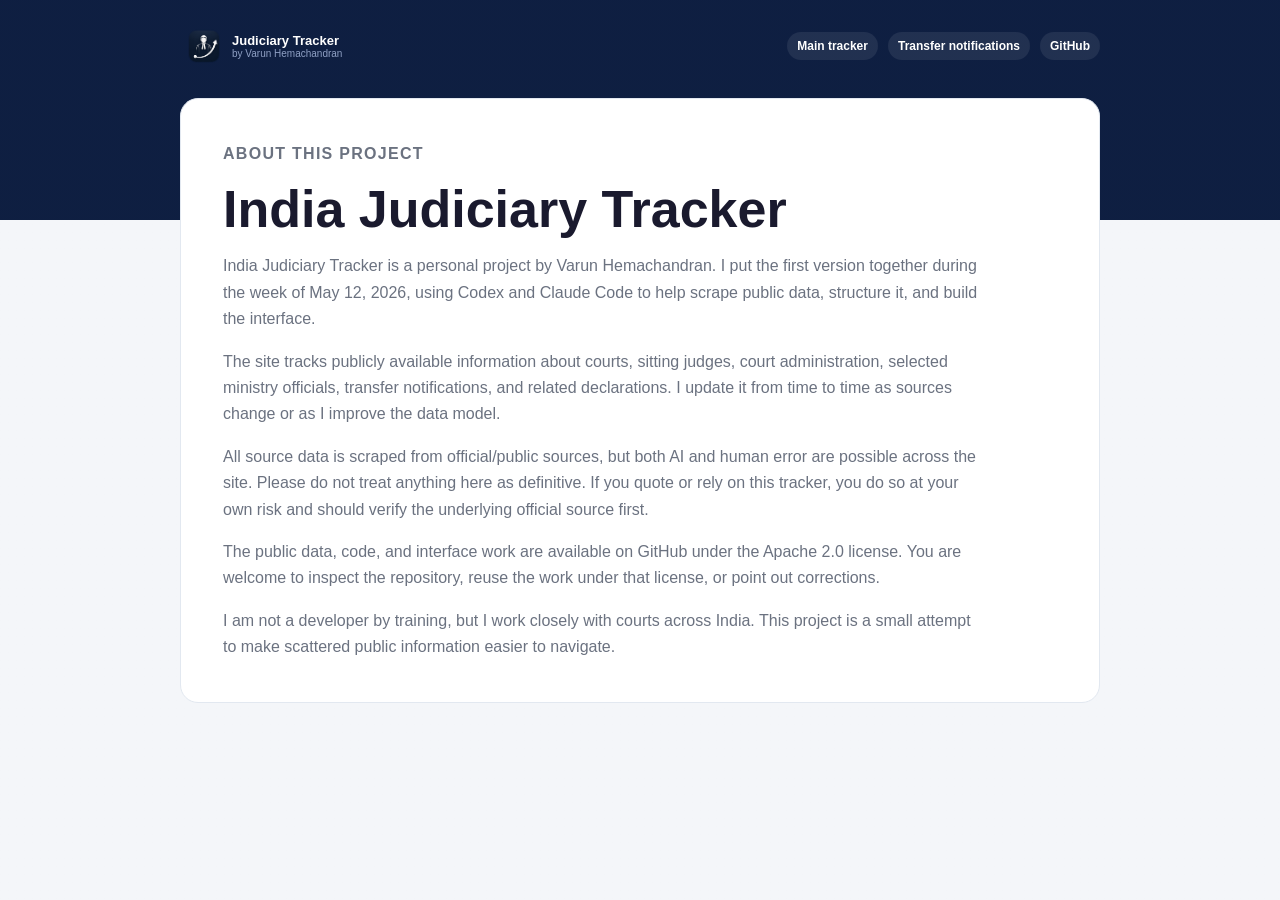
==== about.html @ 058c4832 "feat: add asset rankings and about page" ====
<!DOCTYPE html>
<html lang="en">
<head>
  <meta charset="UTF-8">
  <meta name="viewport" content="width=device-width, initial-scale=1.0">
  <title>About · India Judiciary Tracker</title>
  <meta name="description" content="About the India Judiciary Tracker, a personal public-data project by Varun Hemachandran.">
  <link rel="icon" type="image/png" sizes="32x32" href="assets/icon.png">
  <link rel="apple-touch-icon" href="assets/icon.png">
  <link rel="stylesheet" href="css/styles.css?v=20260514-1">
</head>
<body class="about-page">
  <main class="about-shell">
    <nav class="about-nav" aria-label="About page navigation">
      <a class="logo about-logo" href="index.html" aria-label="Go to Judiciary Tracker home">
        <img class="logo-icon-img" src="assets/icon.png" alt="Judiciary Tracker icon">
        <div>
          <div class="logo-title">Judiciary Tracker</div>
          <div class="logo-sub">by Varun Hemachandran</div>
        </div>
      </a>
      <div class="about-nav-links">
        <a href="index.html">Main tracker</a>
        <a href="notifications.html">Transfer notifications</a>
        <a href="https://github.com/varun-heman/judiciary-tracker" target="_blank" rel="noopener">GitHub</a>
      </div>
    </nav>

    <article class="about-card">
      <p class="dashboard-kicker">About this project</p>
      <h1>India Judiciary Tracker</h1>
      <p>
        India Judiciary Tracker is a personal project by Varun Hemachandran. I put the first version together during the week of May 12, 2026, using Codex and Claude Code to help scrape public data, structure it, and build the interface.
      </p>
      <p>
        The site tracks publicly available information about courts, sitting judges, court administration, selected ministry officials, transfer notifications, and related declarations. I update it from time to time as sources change or as I improve the data model.
      </p>
      <p>
        All source data is scraped from official/public sources, but both AI and human error are possible across the site. Please do not treat anything here as definitive. If you quote or rely on this tracker, you do so at your own risk and should verify the underlying official source first.
      </p>
      <p>
        The public data, code, and interface work are available on GitHub under the Apache 2.0 license. You are welcome to inspect the repository, reuse the work under that license, or point out corrections.
      </p>
      <p>
        I am not a developer by training, but I work closely with courts across India. This project is a small attempt to make scattered public information easier to navigate.
      </p>
    </article>
  </main>
</body>
</html>
---- css/styles.css ----
/* ─────────────────────────────────────────────────────────────────────────────
   India Judiciary & Ministry Tracker — Stylesheet
   All visual design is here. Data comes from JSON files.
───────────────────────────────────────────────────────────────────────────── */

/* ── Variables ── */
:root {
  --bg:          #f4f6f9;
  --bg-card:     #ffffff;
  --bg-sidebar:  #0f2044;
  --bg-sidebar2: #162d5e;
  --text:        #1a1a2e;
  --text-muted:  #6b7280;
  --text-sidebar:#d0d9f0;
  --text-sidebar-muted: #8fa0c4;
  --accent:      #FF6F00;      /* saffron */
  --accent2:     #1565C0;      /* deep blue */
  --border:      #e2e8f0;
  --shadow:      0 1px 4px rgba(0,0,0,.08);
  --shadow-md:   0 4px 16px rgba(0,0,0,.12);

  /* Tenure colours */
  --good:        #16a34a;
  --good-bg:     #dcfce7;
  --good-border: #86efac;
  --warning:     #d97706;
  --warning-bg:  #fef3c7;
  --warning-border: #fcd34d;
  --critical:    #dc2626;
  --critical-bg: #fee2e2;
  --critical-border: #fca5a5;
  --unknown:     #9ca3af;
  --unknown-bg:  #f3f4f6;
  --placeholder: #a0aec0;

  --sidebar-w:   260px;
  --upcoming-w:  240px;
  --header-h:    52px;
  --radius:      10px;
  --radius-sm:   6px;
  --transition:  0.18s ease;
}

/* ── Dark Mode ── */
body.dark {
  --bg:          #0d1117;
  --bg-card:     #161b22;
  --bg-sidebar:  #0a0f1e;
  --bg-sidebar2: #111827;
  --text:        #e6edf3;
  --text-muted:  #8b949e;
  --border:      #30363d;
  --shadow:      0 1px 4px rgba(0,0,0,.4);
  --good-bg:     #052e16;
  --warning-bg:  #1c1500;
  --critical-bg: #2d0a0a;
  --unknown-bg:  #1f2937;
}

/* ── Reset ── */
*, *::before, *::after { box-sizing: border-box; margin: 0; padding: 0; }
html, body { height: 100%; font-family: -apple-system, BlinkMacSystemFont, 'Segoe UI', Roboto, sans-serif; font-size: 14px; background: var(--bg); color: var(--text); }
a { color: inherit; text-decoration: none; }
button { cursor: pointer; border: none; background: none; }
code { font-family: 'Courier New', monospace; background: var(--unknown-bg); padding: 2px 6px; border-radius: 4px; font-size: 12px; }

/* ─────────────────────────────────────────────────────────────────────────────
   Layout
───────────────────────────────────────────────────────────────────────────── */
.app-layout {
  display: grid;
  grid-template-columns: var(--sidebar-w) 1fr var(--upcoming-w);
  grid-template-rows: 100vh;
  overflow: hidden;
}

/* ─────────────────────────────────────────────────────────────────────────────
   Sidebar
───────────────────────────────────────────────────────────────────────────── */
.sidebar {
  background: var(--bg-sidebar);
  display: flex;
  flex-direction: column;
  overflow: hidden;
  border-right: 1px solid rgba(255,255,255,0.06);
}

.sidebar-header {
  padding: 16px 14px 10px;
  border-bottom: 1px solid rgba(255,255,255,0.08);
  flex-shrink: 0;
  position: relative;
}

.sidebar-close-btn,
.sidebar-backdrop {
  display: none;
}

.logo {
  display: flex;
  align-items: center;
  gap: 10px;
  margin-bottom: 12px;
  width: 100%;
  text-align: left;
  border-radius: var(--radius-sm);
  padding: 4px;
  margin-left: -4px;
  transition: background var(--transition);
  cursor: pointer;
  text-decoration: none;
}
.logo:hover,
.logo:focus-visible {
  background: rgba(255,255,255,0.07);
  outline: none;
}
.logo-icon { font-size: 22px; }
.logo-icon-img {
  width: 36px;
  height: 36px;
  border-radius: 8px;
  object-fit: cover;
  flex-shrink: 0;
}
.logo-title { color: #fff; font-size: 13px; font-weight: 700; line-height: 1.2; }
.logo-sub   { color: var(--text-sidebar-muted); font-size: 10px; }
.logo-author {
  color: var(--text-sidebar-muted);
  text-decoration: none;
  border-bottom: 1px solid transparent;
  transition: color var(--transition), border-color var(--transition);
}
.logo-author:hover {
  color: #fff;
  border-bottom-color: rgba(255,255,255,0.4);
}

.search-box input {
  width: 100%;
  padding: 7px 10px;
  border-radius: var(--radius-sm);
  border: 1px solid rgba(255,255,255,0.12);
  background: rgba(255,255,255,0.07);
  color: #fff;
  font-size: 12.5px;
  outline: none;
  transition: var(--transition);
}
.search-box input::placeholder { color: var(--text-sidebar-muted); }
.search-box input:focus { border-color: var(--accent); background: rgba(255,255,255,0.1); }

.nav-list {
  overflow-y: auto;
  flex: 1;
  padding: 8px 0 16px;
  scrollbar-width: thin;
  scrollbar-color: rgba(255,255,255,0.1) transparent;
}
.nav-list::-webkit-scrollbar { width: 4px; }
.nav-list::-webkit-scrollbar-track { background: transparent; }
.nav-list::-webkit-scrollbar-thumb { background: rgba(255,255,255,0.15); border-radius: 2px; }

.nav-section { padding: 6px 0; }
.nav-section + .nav-section { border-top: 1px solid rgba(255,255,255,0.05); }

.nav-section-title {
  padding: 6px 14px 4px;
  font-size: 10px;
  font-weight: 700;
  letter-spacing: .08em;
  text-transform: uppercase;
  color: var(--text-sidebar-muted);
  display: flex;
  align-items: center;
  gap: 6px;
  width: 100%;
  background: none;
  border: none;
  text-align: left;
  cursor: default;
}
.nav-section-title.collapsible {
  cursor: pointer;
  border-radius: 0;
  transition: background var(--transition), color var(--transition);
}
.nav-section-title.collapsible:hover {
  background: rgba(255,255,255,0.05);
  color: #fff;
}
.nav-section-title > span:first-child {
  flex: 1;
}
.nav-collapse-icon {
  font-size: 9px;
  opacity: 0.45;
  flex-shrink: 0;
  transition: opacity var(--transition);
}
.nav-section-title.collapsible:hover .nav-collapse-icon {
  opacity: 0.8;
}
.nav-section.collapsed .nav-section-items {
  display: none;
}
.nav-count { background: rgba(255,255,255,0.1); border-radius: 10px; padding: 0 5px; font-size: 9px; }

.nav-item {
  display: flex;
  align-items: center;
  gap: 8px;
  padding: 6px 14px;
  color: var(--text-sidebar);
  font-size: 12px;
  border-radius: 0;
  transition: background var(--transition), color var(--transition);
  cursor: pointer;
}
.nav-item:hover  { background: rgba(255,255,255,0.07); color: #fff; }
.nav-item.active { background: rgba(255,111,0,0.18); color: #fff; border-left: 3px solid var(--accent); }
.nav-item.active .nav-dot { box-shadow: 0 0 0 2px rgba(255,111,0,.3); }

.nav-label { flex: 1; line-height: 1.3; }
.nav-icon  { font-size: 13px; flex-shrink: 0; }

.nav-dot {
  width: 8px; height: 8px;
  border-radius: 50%;
  flex-shrink: 0;
  transition: background var(--transition);
}
.nav-dot.good    { background: var(--good); }
.nav-dot.warning { background: var(--warning); }
.nav-dot.critical { background: var(--critical); animation: pulse-red 1.4s infinite; }
.nav-dot.unknown { background: var(--unknown); }

@keyframes pulse-red {
  0%, 100% { opacity: 1; }
  50%       { opacity: 0.4; }
}

.nav-badge {
  font-size: 10px; font-weight: 700;
  padding: 1px 5px;
  border-radius: 8px;
  flex-shrink: 0;
}
.nav-badge.critical { background: var(--critical-bg); color: var(--critical); }

.nav-legend {
  margin: 16px 14px 0;
  padding: 10px;
  border-radius: var(--radius-sm);
  background: rgba(255,255,255,0.04);
  border: 1px solid rgba(255,255,255,0.06);
}
.legend-title { font-size: 9px; font-weight: 700; text-transform: uppercase; letter-spacing: .06em; color: var(--text-sidebar-muted); margin-bottom: 6px; }
.legend-item  { display: flex; align-items: center; gap: 6px; font-size: 11px; color: var(--text-sidebar); margin-bottom: 3px; }

/* ─────────────────────────────────────────────────────────────────────────────
   Main Panel
───────────────────────────────────────────────────────────────────────────── */
.main-panel {
  display: flex;
  flex-direction: column;
  overflow: hidden;
}

.top-bar {
  height: var(--header-h);
  flex-shrink: 0;
  display: flex;
  align-items: center;
  justify-content: space-between;
  padding: 0 20px;
  background: var(--bg-card);
  border-bottom: 1px solid var(--border);
  gap: 12px;
}

.data-notice {
  font-size: 11.5px;
  color: var(--text-muted);
}
.data-notice > * + *::before {
  content: ' · ';
  color: var(--text-muted);
}
.data-notice a { color: var(--accent2); text-decoration: underline; }
.inline-link { color: var(--accent2); text-decoration: underline; }

.theme-btn {
  font-size: 16px;
  padding: 4px 8px;
  border-radius: var(--radius-sm);
  background: var(--bg);
  border: 1px solid var(--border);
  color: var(--text);
  transition: var(--transition);
}
.theme-btn:hover { background: var(--border); }

.content-area {
  flex: 1;
  overflow-y: auto;
  padding: 24px 28px;
  scrollbar-width: thin;
  scrollbar-color: var(--border) transparent;
}
.content-area::-webkit-scrollbar { width: 6px; }
.content-area::-webkit-scrollbar-thumb { background: var(--border); border-radius: 3px; }

/* ─────────────────────────────────────────────────────────────────────────────
   View Header
───────────────────────────────────────────────────────────────────────────── */
.view-header {
  margin-bottom: 20px;
  padding-bottom: 14px;
  border-bottom: 2px solid var(--border);
}
.view-header h2 {
  font-size: 20px;
  font-weight: 700;
  color: var(--text);
  margin-bottom: 4px;
}
.view-header h2 em { font-style: italic; color: var(--text-muted); }
.view-subtitle { font-size: 12.5px; color: var(--text-muted); margin-bottom: 8px; }
.view-meta { font-size: 12px; color: var(--text-muted); }

.stats-bar {
  display: flex;
  flex-wrap: wrap;
  gap: 8px;
  margin-bottom: 16px;
}
.stat-chip {
  display: inline-flex;
  align-items: center;
  gap: 4px;
  padding: 3px 10px;
  border-radius: 20px;
  font-size: 11.5px;
  font-weight: 500;
  background: var(--unknown-bg);
  color: var(--text-muted);
  border: 1px solid var(--border);
}
.stat-chip.critical { background: var(--critical-bg); color: var(--critical); border-color: var(--critical-border); }
.stat-chip.warning  { background: var(--warning-bg);  color: var(--warning);  border-color: var(--warning-border); }

.role-filter-bar,
.admin-toolbar {
  display: flex;
  flex-wrap: wrap;
  gap: 7px;
  margin: 0 0 16px;
}

/* ── Unified Filter Bar ── */
.unified-filter-bar {
  background: var(--bg-card);
  border: 1px solid var(--border);
  border-radius: var(--radius);
  padding: 10px 14px;
  margin-bottom: 16px;
  display: flex;
  flex-direction: column;
  gap: 0;
}

.unified-filter-row {
  display: flex;
  align-items: center;
  gap: 10px;
  flex-wrap: wrap;
}

.unified-filter-row.role-row {
  border-top: 1px dashed var(--border);
  padding-top: 9px;
  margin-top: 9px;
}

.filter-row-label {
  font-size: 9.5px;
  font-weight: 800;
  text-transform: uppercase;
  letter-spacing: 0.07em;
  color: var(--text-muted);
  white-space: nowrap;
  flex-shrink: 0;
}

.role-pills-wrap {
  display: flex;
  flex-wrap: wrap;
  gap: 6px;
  flex: 1;
}

.filter-shown-count {
  font-size: 11px;
  color: var(--text-muted);
  white-space: nowrap;
  flex-shrink: 0;
  margin-left: auto;
}

.clear-filter-btn {
  padding: 3px 10px;
  border-radius: 20px;
  border: 1.5px solid var(--critical-border);
  background: transparent;
  color: var(--critical);
  font-size: 11px;
  font-weight: 700;
  cursor: pointer;
  white-space: nowrap;
  flex-shrink: 0;
  transition: background var(--transition), color var(--transition), opacity var(--transition);
}
.clear-filter-btn:hover {
  background: var(--critical-bg);
}
.clear-filter-btn.hidden {
  opacity: 0;
  pointer-events: none;
}

.judge-range-summary {
  display: inline-flex;
  align-items: center;
  gap: 8px;
  flex-wrap: wrap;
  color: var(--text-muted);
  font-size: 11.5px;
  font-weight: 800;
  flex-shrink: 0;
}

.judge-range-summary strong {
  display: inline-flex;
  align-items: center;
  justify-content: center;
  min-height: 26px;
  padding: 0 10px;
  border-radius: 999px;
  background: var(--accent2);
  color: #fff;
  font-size: 12px;
}

.judge-range-slider {
  flex: 1;
  min-width: 80px;
  accent-color: var(--accent2);
  transition: opacity var(--transition);
}
.judge-range-slider.slider-dimmed {
  opacity: 0.35;
  pointer-events: none;
}

.show-all-btn {
  padding: 4px 12px;
  border-radius: 20px;
  border: 1.5px solid var(--border);
  background: transparent;
  color: var(--text-muted);
  font-size: 12px;
  font-weight: 600;
  cursor: pointer;
  white-space: nowrap;
  flex-shrink: 0;
  transition: background var(--transition), color var(--transition), border-color var(--transition);
}
.show-all-btn:hover {
  background: var(--bg);
  border-color: var(--accent2);
  color: var(--accent2);
}
.show-all-btn.active {
  background: var(--accent2);
  border-color: var(--accent2);
  color: #fff;
}
body.dark .show-all-btn {
  border-color: #334155;
  color: var(--text-muted);
}
body.dark .show-all-btn:hover {
  border-color: var(--accent2);
  color: var(--accent2);
  background: transparent;
}
body.dark .show-all-btn.active {
  background: var(--accent2);
  color: #fff;
}

.admin-toolbar {
  margin-top: -4px;
}

.role-filter {
  display: inline-flex;
  align-items: center;
  min-height: 28px;
  padding: 5px 10px;
  border-radius: var(--radius-sm);
  border: 1px solid var(--border);
  background: var(--bg-card);
  color: var(--text-muted);
  font-size: 11.5px;
  font-weight: 700;
  transition: var(--transition);
}

.role-filter:hover {
  color: var(--text);
  border-color: color-mix(in srgb, var(--accent2) 40%, var(--border));
}

.role-filter.active {
  color: #fff;
  background: var(--accent2);
  border-color: var(--accent2);
}

.section-label {
  font-size: 11px;
  font-weight: 700;
  text-transform: uppercase;
  letter-spacing: .06em;
  color: var(--text-muted);
  margin: 18px 0 10px;
  display: flex;
  align-items: center;
  gap: 6px;
}
.section-count {
  background: var(--unknown-bg);
  border-radius: 10px;
  padding: 1px 6px;
  font-size: 10px;
  font-weight: 600;
}

/* ─────────────────────────────────────────────────────────────────────────────
   Dashboard
───────────────────────────────────────────────────────────────────────────── */
.dashboard-view {
  display: flex;
  flex-direction: column;
  gap: 18px;
}

.dashboard-hero {
  display: flex;
  justify-content: space-between;
  align-items: flex-end;
  gap: 18px;
  padding: 22px;
  border: 1px solid var(--border);
  border-radius: var(--radius);
  background: var(--bg-card);
  box-shadow: var(--shadow);
}

.dashboard-kicker {
  margin-bottom: 8px;
  color: var(--accent2);
  font-size: 11px;
  font-weight: 800;
  letter-spacing: .08em;
  text-transform: uppercase;
}

.dashboard-hero h2 {
  margin-bottom: 8px;
  font-size: 28px;
  line-height: 1.05;
}

.dashboard-subtitle {
  max-width: 680px;
  color: var(--text-muted);
  font-size: 13px;
  line-height: 1.45;
}

.dashboard-action,
.dashboard-secondary-action {
  display: inline-flex;
  align-items: center;
  justify-content: center;
  min-height: 34px;
  padding: 7px 12px;
  border-radius: var(--radius-sm);
  background: var(--accent2);
  color: #fff;
  font-size: 12px;
  font-weight: 750;
  white-space: nowrap;
}

.dashboard-secondary-action {
  margin-top: 14px;
  background: var(--bg);
  color: var(--accent2);
  border: 1px solid color-mix(in srgb, var(--accent2) 28%, var(--border));
}

.dashboard-metrics {
  display: grid;
  grid-template-columns: repeat(4, minmax(0, 1fr));
  gap: 12px;
}

.dashboard-metric {
  min-width: 0;
  padding: 16px;
  border: 1px solid var(--border);
  border-radius: var(--radius);
  background: var(--bg-card);
  box-shadow: var(--shadow);
  text-align: left;
  transition: transform var(--transition), box-shadow var(--transition), border-color var(--transition);
}

.dashboard-metric:hover {
  transform: translateY(-1px);
  box-shadow: var(--shadow-md);
  border-color: color-mix(in srgb, var(--accent2) 30%, var(--border));
}

.dashboard-metric .metric-label {
  display: block;
  margin-bottom: 8px;
  color: var(--text-muted);
  font-size: 11px;
  font-weight: 800;
  letter-spacing: .06em;
  text-transform: uppercase;
}

.dashboard-metric strong {
  display: block;
  margin-bottom: 5px;
  color: var(--text);
  font-size: 30px;
  line-height: 1;
}

.dashboard-metric span:last-child {
  color: var(--text-muted);
  font-size: 12px;
  line-height: 1.35;
}

.dashboard-metric.critical {
  border-color: var(--critical-border);
  background: color-mix(in srgb, var(--critical-bg) 58%, var(--bg-card));
}

.dashboard-metric.warning {
  border-color: var(--warning-border);
  background: color-mix(in srgb, var(--warning-bg) 58%, var(--bg-card));
}

.dashboard-grid {
  display: grid;
  grid-template-columns: repeat(2, minmax(0, 1fr));
  gap: 12px;
}

.dashboard-panel {
  padding: 16px;
  border: 1px solid var(--border);
  border-radius: var(--radius);
  background: var(--bg-card);
  box-shadow: var(--shadow);
}

.dashboard-panel.wide {
  grid-column: 1 / -1;
}

.panel-heading {
  margin-bottom: 14px;
}

.panel-heading h3 {
  margin-bottom: 4px;
  color: var(--text);
  font-size: 15px;
  line-height: 1.25;
}

.panel-heading p {
  color: var(--text-muted);
  font-size: 12px;
  line-height: 1.4;
}

.dash-bar-row + .dash-bar-row {
  margin-top: 11px;
}

.dash-bar-label {
  display: flex;
  align-items: baseline;
  justify-content: space-between;
  gap: 12px;
  margin-bottom: 5px;
  color: var(--text-muted);
  font-size: 12px;
}

.dash-bar-label strong {
  color: var(--text);
  font-size: 12px;
}

.dash-bar-track {
  height: 9px;
  overflow: hidden;
  border-radius: 999px;
  background: var(--border);
}

.dash-bar-fill {
  height: 100%;
  border-radius: inherit;
  background: var(--accent2);
}

.dash-bar-row.critical .dash-bar-fill { background: var(--critical); }
.dash-bar-row.warning .dash-bar-fill  { background: var(--warning); }
.dash-bar-row.unknown .dash-bar-fill  { background: var(--unknown); }
.dash-bar-row.neutral .dash-bar-fill  { background: var(--text-muted); }

.dash-split-stat {
  display: grid;
  grid-template-columns: repeat(3, 1fr);
  gap: 10px;
}

.dash-split-stat div {
  padding: 11px;
  border: 1px solid var(--border);
  border-radius: var(--radius-sm);
  background: var(--bg);
}

.dash-split-stat strong {
  display: block;
  margin-bottom: 3px;
  font-size: 20px;
}

.dash-split-stat span {
  display: block;
  color: var(--text-muted);
  font-size: 11px;
  line-height: 1.25;
}

.retirement-court-list {
  display: grid;
  grid-template-columns: repeat(2, minmax(0, 1fr));
  gap: 8px;
}

.retirement-court-row {
  display: grid;
  grid-template-columns: 1fr auto;
  gap: 2px 10px;
  align-items: center;
  padding: 10px 12px;
  border: 1px solid var(--border);
  border-radius: var(--radius-sm);
  background: var(--bg);
  text-align: left;
}

.retirement-court-row:hover {
  border-color: color-mix(in srgb, var(--accent2) 30%, var(--border));
}

.retirement-court-row span {
  min-width: 0;
  color: var(--text);
  font-size: 12.5px;
  font-weight: 700;
}

.retirement-court-row strong {
  grid-row: span 2;
  color: var(--warning);
  font-size: 20px;
}

.retirement-court-row em {
  color: var(--text-muted);
  font-size: 11.5px;
  font-style: normal;
}

/* ─────────────────────────────────────────────────────────────────────────────
   Judge Detail
───────────────────────────────────────────────────────────────────────────── */
.judge-detail-view {
  display: flex;
  flex-direction: column;
  gap: 16px;
}

.back-button {
  align-self: flex-start;
  min-height: 32px;
  padding: 6px 10px;
  border-radius: var(--radius-sm);
  background: var(--bg-card);
  color: var(--accent2);
  border: 1px solid var(--border);
  font-size: 12px;
  font-weight: 750;
}

.judge-profile-hero {
  display: grid;
  grid-template-columns: auto 1fr minmax(180px, 240px);
  align-items: center;
  gap: 16px;
  padding: 18px;
  border: 1px solid var(--border);
  border-radius: var(--radius);
  background: var(--bg-card);
  box-shadow: var(--shadow);
}

.judge-profile-hero .person-photo {
  width: 86px;
  height: 102px;
  flex-basis: 86px;
  border-radius: 12px;
}

.judge-profile-main h2 {
  margin: 4px 0 5px;
  font-size: 24px;
  line-height: 1.12;
}

.judge-profile-main p {
  color: var(--text-muted);
  font-size: 13px;
}

.judge-profile-facts {
  display: flex;
  flex-wrap: wrap;
  gap: 7px;
  margin-top: 10px;
}

.judge-profile-facts span {
  padding: 4px 8px;
  border-radius: 999px;
  background: var(--unknown-bg);
  color: var(--text-muted);
  font-size: 11px;
  font-weight: 700;
}

.asset-total-card {
  padding: 14px;
  border-radius: var(--radius);
  background: color-mix(in srgb, var(--accent2) 8%, var(--bg-card));
  border: 1px solid color-mix(in srgb, var(--accent2) 24%, var(--border));
}

.asset-total-card span,
.asset-total-card em {
  display: block;
  color: var(--text-muted);
  font-size: 11px;
  line-height: 1.35;
}

.asset-total-card strong {
  display: block;
  margin: 5px 0;
  color: var(--text);
  font-size: 22px;
}

.asset-total-card em {
  font-style: normal;
}

.asset-rank-summary {
  display: grid;
  gap: 7px;
  margin-top: 12px;
  padding-top: 10px;
  border-top: 1px solid color-mix(in srgb, var(--accent2) 18%, var(--border));
}

.asset-rank-summary div {
  display: grid;
  grid-template-columns: auto 1fr;
  column-gap: 8px;
  row-gap: 1px;
  align-items: baseline;
}

.asset-rank-summary span,
.asset-rank-summary em {
  display: block;
  color: var(--text-muted);
  font-size: 10.5px;
}

.asset-rank-summary strong {
  grid-row: span 2;
  min-width: 38px;
  margin: 0;
  color: var(--accent2);
  font-size: 18px;
}

.detail-grid {
  display: grid;
  grid-template-columns: repeat(2, minmax(0, 1fr));
  gap: 12px;
}

.detail-panel {
  padding: 16px;
  border: 1px solid var(--border);
  border-radius: var(--radius);
  background: var(--bg-card);
  box-shadow: var(--shadow);
}

.detail-panel.wide {
  grid-column: 1 / -1;
}

.bio-text,
.asset-note {
  color: var(--text-muted);
  font-size: 13px;
  line-height: 1.5;
  margin-bottom: 10px;
}

.asset-source-link {
  display: inline-flex;
  margin-bottom: 10px;
  color: var(--accent2);
  font-size: 12px;
  font-weight: 750;
  text-decoration: underline;
}

.asset-group {
  padding: 12px;
  border: 1px solid var(--border);
  border-radius: var(--radius-sm);
  background: var(--bg);
}

.asset-group + .asset-group {
  margin-top: 10px;
}

.asset-group-head {
  display: flex;
  justify-content: space-between;
  gap: 14px;
  align-items: flex-start;
}

.asset-group-head strong,
.asset-group-head span,
.asset-group-desc {
  display: block;
}

.asset-group-head strong {
  color: var(--text);
  font-size: 12.5px;
}

.asset-emoji {
  display: inline;
  margin-right: 6px;
}

.asset-group-head span,
.asset-group-desc {
  margin-top: 3px;
  color: var(--text-muted);
  font-size: 11.5px;
  line-height: 1.35;
}

.asset-group-head em {
  flex: 0 0 auto;
  color: var(--text);
  font-size: 12px;
  font-style: normal;
  font-weight: 800;
  white-space: nowrap;
}

.asset-group-desc {
  margin-top: 8px;
}

.asset-item-list {
  margin-top: 9px;
  padding-left: 18px;
  color: var(--text-muted);
  font-size: 12px;
  line-height: 1.45;
}

.asset-item-list li + li {
  margin-top: 5px;
}

.asset-empty {
  margin-top: 8px;
  padding: 8px 10px;
  border: 1px dashed var(--border);
  border-radius: var(--radius-sm);
  color: var(--text-muted);
  font-size: 12px;
}

/* ─────────────────────────────────────────────────────────────────────────────
   Person Cards
───────────────────────────────────────────────────────────────────────────── */
.cards-grid {
  display: grid;
  grid-template-columns: repeat(auto-fill, minmax(280px, 1fr));
  gap: 12px;
}

.person-card {
  background: var(--bg-card);
  border: 1px solid var(--border);
  border-radius: var(--radius);
  padding: 14px 16px;
  box-shadow: var(--shadow);
  transition: box-shadow var(--transition), transform var(--transition);
  border-left: 4px solid var(--border);
}
.person-card:hover { box-shadow: var(--shadow-md); transform: translateY(-1px); }
.person-card.clickable-card {
  cursor: pointer;
}
.person-card.clickable-card:focus-visible {
  outline: 2px solid var(--accent2);
  outline-offset: 3px;
}

/* Border accent by tenure */
.person-card.border-good     { border-left-color: var(--good); }
.person-card.border-warning  { border-left-color: var(--warning); }
.person-card.border-critical { border-left-color: var(--critical); }
.person-card.border-unknown  { border-left-color: var(--unknown); }

/* Head card (CJI / Chief Justice) */
.head-card {
  margin-bottom: 16px;
  padding: 18px 20px;
  border-left-width: 6px;
  background: linear-gradient(135deg, var(--bg-card) 0%, color-mix(in srgb, var(--accent2) 4%, var(--bg-card)) 100%);
}
.head-card .person-name { font-size: 16px; }

.placeholder-card {
  border-style: dashed;
  border-color: var(--border);
  border-left-width: 4px;
  border-left-color: var(--placeholder);
  background: var(--unknown-bg);
  opacity: 0.85;
}

.card-top {
  display: flex;
  align-items: flex-start;
  justify-content: space-between;
  gap: 8px;
  margin-bottom: 8px;
}
.card-left { flex: 1; min-width: 0; }

.card-identity {
  display: flex;
  align-items: flex-start;
  gap: 10px;
  min-width: 0;
  flex: 1;
}

.person-photo {
  width: 48px;
  height: 56px;
  flex: 0 0 48px;
  border-radius: 8px;
  object-fit: cover;
  object-position: center top;
  background: var(--unknown-bg);
  border: 1px solid var(--border);
  box-shadow: inset 0 0 0 1px rgba(255,255,255,.35);
}

.head-card .person-photo {
  width: 58px;
  height: 68px;
  flex-basis: 58px;
}

.avatar-fallback {
  display: flex;
  align-items: center;
  justify-content: center;
  font-size: 15px;
  font-weight: 800;
  color: var(--accent2);
  background: linear-gradient(135deg, color-mix(in srgb, var(--accent2) 12%, var(--bg-card)), var(--unknown-bg));
}

.card-role-badge {
  display: inline-block;
  font-size: 9.5px;
  font-weight: 700;
  text-transform: uppercase;
  letter-spacing: .05em;
  padding: 2px 7px;
  border-radius: 4px;
  margin-bottom: 5px;
  background: var(--unknown-bg);
  color: var(--text-muted);
  border: 1px solid var(--border);
}
.card-role-badge.supreme_court { background: #eff6ff; color: #1d4ed8; border-color: #bfdbfe; }
.card-role-badge.high_court    { background: #f0fdf4; color: #15803d; border-color: #bbf7d0; }
.card-role-badge.minister      { background: #fff7ed; color: #c2410c; border-color: #fed7aa; }
.card-role-badge.secretary     { background: #faf5ff; color: #7e22ce; border-color: #e9d5ff; }
.card-role-badge.cpc           { background: #eef2ff; color: #3730a3; border-color: #c7d2fe; }

.card-badges-row {
  display: flex;
  align-items: center;
  gap: 5px;
  flex-wrap: wrap;
  margin-bottom: 5px;
}
.card-badges-row .card-role-badge {
  margin-bottom: 0;
}

.court-badge {
  display: inline-block;
  font-size: 9.5px;
  font-weight: 700;
  text-transform: uppercase;
  letter-spacing: .04em;
  padding: 2px 7px;
  border-radius: 4px;
  background: color-mix(in srgb, var(--accent) 10%, var(--bg-card));
  color: var(--accent);
  border: 1px solid color-mix(in srgb, var(--accent) 28%, var(--border));
}
body.dark .court-badge {
  background: color-mix(in srgb, var(--accent) 15%, var(--bg-card));
}

.card-role { font-size: 10px; font-weight: 700; text-transform: uppercase; letter-spacing: .05em; color: var(--text-muted); margin-bottom: 4px; }

.person-name {
  font-size: 13.5px;
  font-weight: 700;
  color: var(--text);
  line-height: 1.3;
}
.parent-court {
  font-size: 11px;
  color: var(--text-muted);
  margin-top: 2px;
}

.tenure-chip {
  flex-shrink: 0;
  font-size: 11px;
  font-weight: 700;
  padding: 3px 8px;
  border-radius: 12px;
  white-space: nowrap;
}
.tenure-chip.good     { background: var(--good-bg);     color: var(--good);     border: 1px solid var(--good-border); }
.tenure-chip.warning  { background: var(--warning-bg);  color: var(--warning);  border: 1px solid var(--warning-border); }
.tenure-chip.critical { background: var(--critical-bg); color: var(--critical); border: 1px solid var(--critical-border); animation: pulse-red 1.2s infinite; }
.tenure-chip.unknown  { background: var(--unknown-bg);  color: var(--unknown);  border: 1px solid var(--border); }
.tenure-chip.retired  { background: var(--unknown-bg);  color: var(--text-muted); border: 1px solid var(--border); }

.asset-chip {
  display: inline-flex;
  width: fit-content;
  max-width: 100%;
  margin: 0 0 8px;
  padding: 4px 8px;
  border-radius: 999px;
  background: color-mix(in srgb, var(--accent2) 8%, var(--bg-card));
  color: var(--accent2);
  border: 1px solid color-mix(in srgb, var(--accent2) 22%, var(--border));
  font-size: 11px;
  font-weight: 750;
  line-height: 1.25;
}

.asset-chip.missing {
  background: var(--unknown-bg);
  color: var(--text-muted);
  border-color: var(--border);
}

.asset-rank-chip {
  display: inline-flex;
  width: fit-content;
  max-width: 100%;
  margin: -2px 0 8px;
  padding: 3px 8px;
  border-radius: 999px;
  background: color-mix(in srgb, var(--warning) 9%, var(--bg-card));
  color: var(--warning);
  border: 1px solid color-mix(in srgb, var(--warning) 28%, var(--border));
  font-size: 10.5px;
  font-weight: 800;
  line-height: 1.25;
}

.court-chip {
  flex: 0 1 150px;
  max-width: 42%;
  font-size: 10.5px;
  font-weight: 700;
  line-height: 1.2;
  padding: 4px 8px;
  border-radius: 10px;
  color: var(--accent2);
  background: color-mix(in srgb, var(--accent2) 8%, var(--bg-card));
  border: 1px solid color-mix(in srgb, var(--accent2) 24%, var(--border));
  text-align: center;
}

/* Tenure progress bar */
.tenure-progress {
  height: 4px;
  background: var(--border);
  border-radius: 2px;
  margin: 8px 0;
  overflow: hidden;
}
.tenure-fill {
  height: 100%;
  border-radius: 2px;
  transition: width 0.4s ease;
}
.tenure-fill.good     { background: var(--good); }
.tenure-fill.warning  { background: var(--warning); }
.tenure-fill.critical { background: var(--critical); }
.tenure-fill.unknown  { background: var(--unknown); }

/* Card metadata */
.card-meta { display: flex; flex-direction: column; gap: 3px; }
.meta-row  { display: flex; align-items: flex-start; gap: 5px; font-size: 11.5px; color: var(--text-muted); line-height: 1.4; }
.meta-icon { flex-shrink: 0; width: 14px; text-align: center; }
.notes-row { color: var(--text-muted); font-style: italic; margin-top: 2px; }
.card-notes { font-size: 11px; color: var(--text-muted); font-style: italic; margin-top: 6px; }

/* ─────────────────────────────────────────────────────────────────────────────
   Ministry View
───────────────────────────────────────────────────────────────────────────── */
.dept-block {
  background: var(--bg-card);
  border: 1px solid var(--border);
  border-radius: var(--radius);
  padding: 16px 18px;
  margin-bottom: 14px;
  box-shadow: var(--shadow);
}
.dept-name {
  font-size: 13px;
  font-weight: 700;
  color: var(--accent2);
  padding-bottom: 6px;
  margin-bottom: 8px;
  border-bottom: 2px solid var(--border);
}
.dept-desc { font-size: 11.5px; color: var(--text-muted); margin-bottom: 10px; }
.dept-officials { display: grid; grid-template-columns: repeat(auto-fill, minmax(240px, 1fr)); gap: 10px; }

/* ─────────────────────────────────────────────────────────────────────────────
   Right Panel — Upcoming Retirements
───────────────────────────────────────────────────────────────────────────── */
.upcoming-panel {
  background: var(--bg-card);
  border-left: 1px solid var(--border);
  display: flex;
  flex-direction: column;
  overflow: hidden;
  padding: 14px;
}
.upcoming-title {
  font-size: 10.5px;
  font-weight: 700;
  text-transform: uppercase;
  letter-spacing: .06em;
  color: var(--text-muted);
  padding-bottom: 10px;
  margin-bottom: 8px;
  border-bottom: 1px solid var(--border);
  flex-shrink: 0;
}
.upcoming-scroll {
  overflow-y: auto;
  flex: 1;
  scrollbar-width: thin;
  scrollbar-color: var(--border) transparent;
}
.upcoming-scroll > .upcoming-title {
  display: none;
}
.upcoming-scroll::-webkit-scrollbar { width: 3px; }
.upcoming-scroll::-webkit-scrollbar-thumb { background: var(--border); }

.upcoming-item {
  padding: 8px 10px;
  border-radius: var(--radius-sm);
  margin-bottom: 6px;
  cursor: pointer;
  transition: var(--transition);
  border: 1px solid var(--border);
}
.upcoming-item:hover { transform: translateX(2px); }
.upcoming-item.critical { background: var(--critical-bg); border-color: var(--critical-border); }
.upcoming-item.warning  { background: var(--warning-bg);  border-color: var(--warning-border); }

.upcoming-name  { font-size: 11.5px; font-weight: 600; color: var(--text); margin-bottom: 2px; line-height: 1.3; }
.upcoming-court { font-size: 10.5px; color: var(--text-muted); margin-bottom: 4px; white-space: nowrap; overflow: hidden; text-overflow: ellipsis; }
.upcoming-chip  { display: inline-block; font-size: 10px; font-weight: 700; padding: 1px 6px; border-radius: 10px; }
.upcoming-chip.critical { background: var(--critical); color: #fff; }
.upcoming-chip.warning  { background: var(--warning);  color: #fff; }
.upcoming-empty { font-size: 11.5px; color: var(--text-muted); font-style: italic; }

/* ─────────────────────────────────────────────────────────────────────────────
   Error & Empty States
───────────────────────────────────────────────────────────────────────────── */
.error-state {
  max-width: 480px;
  margin: 60px auto;
  text-align: center;
  padding: 32px;
  background: var(--bg-card);
  border-radius: var(--radius);
  border: 2px solid var(--critical-border);
  box-shadow: var(--shadow-md);
}
.error-icon { font-size: 40px; margin-bottom: 14px; }
.error-state h2 { color: var(--critical); margin-bottom: 12px; }
.error-state p  { color: var(--text-muted); margin-bottom: 10px; font-size: 13px; line-height: 1.6; }
.error-state .note { font-size: 12px; font-style: italic; }
.code-block {
  background: #0f172a; color: #7dd3fc;
  font-family: monospace; font-size: 13px;
  padding: 10px 16px; border-radius: var(--radius-sm);
  margin: 12px 0; user-select: all;
}
.error-state a { color: var(--accent2); text-decoration: underline; }

.empty-state {
  text-align: center;
  padding: 48px 20px;
  color: var(--text-muted);
}
.empty-state p { margin-bottom: 8px; line-height: 1.6; }

.loading {
  display: flex;
  align-items: center;
  justify-content: center;
  height: 200px;
  color: var(--text-muted);
  font-size: 14px;
}

/* ─────────────────────────────────────────────────────────────────────────────
   Search Results
───────────────────────────────────────────────────────────────────────────── */
.search-results { display: grid; grid-template-columns: repeat(auto-fill, minmax(280px, 1fr)); gap: 12px; }

/* ─────────────────────────────────────────────────────────────────────────────
   Notifications Page
───────────────────────────────────────────────────────────────────────────── */
.notifications-layout {
  grid-template-columns: var(--sidebar-w) 1fr 280px;
}

body.modal-open {
  overflow: hidden;
}

.notification-group {
  margin-bottom: 22px;
}

.notification-list {
  display: grid;
  gap: 8px;
}

.notification-card {
  background: var(--bg-card);
  border: 1px solid var(--border);
  border-left: 4px solid var(--accent2);
  border-radius: var(--radius-sm);
  box-shadow: var(--shadow);
  transition: transform var(--transition), box-shadow var(--transition), border-color var(--transition);
  overflow: hidden;
}

.notification-card:hover {
  transform: translateY(-1px);
  box-shadow: var(--shadow-md);
  border-left-color: var(--accent);
}

.notification-row {
  display: grid;
  grid-template-columns: 110px 1fr 58px;
  gap: 12px;
  align-items: center;
  padding: 12px 14px;
}

.notification-date {
  font-size: 11.5px;
  font-weight: 700;
  color: var(--text-muted);
  white-space: nowrap;
}

.notification-main {
  min-width: 0;
}

.notification-title {
  display: inline;
  font-size: 13px;
  font-weight: 700;
  color: var(--text);
  line-height: 1.35;
}

.notification-title-button {
  appearance: none;
  border: 0;
  background: transparent;
  padding: 0;
  text-align: left;
  cursor: pointer;
}

.notification-title:hover,
.notification-title-button:hover {
  color: var(--accent2);
  text-decoration: underline;
}

.notification-meta {
  font-size: 11px;
  color: var(--text-muted);
  margin-top: 3px;
}

.notification-file {
  justify-self: end;
  display: inline-flex;
  align-items: center;
  justify-content: center;
  font-size: 10px;
  font-weight: 800;
  letter-spacing: .04em;
  text-transform: uppercase;
  padding: 4px 7px;
  border-radius: 4px;
  border: 1px solid var(--border);
  color: var(--text-muted);
  background: var(--unknown-bg);
  cursor: pointer;
}

.notification-file.pdf {
  background: var(--critical-bg);
  color: var(--critical);
  border-color: var(--critical-border);
}

.transfer-details,
.transfer-empty {
  border-top: 1px solid var(--border);
  background: color-mix(in srgb, var(--bg) 55%, var(--bg-card));
}

.transfer-empty {
  padding: 10px 14px;
  font-size: 11.5px;
  color: var(--text-muted);
}

.transfer-details summary {
  cursor: pointer;
  padding: 10px 14px;
  font-size: 11.5px;
  font-weight: 800;
  color: var(--accent2);
}

.transfer-note {
  padding: 0 14px 10px;
  font-size: 11px;
  color: var(--text-muted);
}

.transfer-table {
  display: grid;
  gap: 8px;
  padding: 0 14px 14px;
  max-height: 520px;
  overflow-y: auto;
}

.transfer-entry {
  display: grid;
  grid-template-columns: minmax(160px, 240px) 1fr minmax(90px, 120px);
  gap: 12px;
  padding: 10px;
  border: 1px solid var(--border);
  border-radius: var(--radius-sm);
  background: var(--bg-card);
}

.transfer-person {
  display: flex;
  flex-direction: column;
  gap: 5px;
  min-width: 0;
}

.transfer-person strong {
  font-size: 12px;
  line-height: 1.3;
  color: var(--text);
}

.transfer-role {
  width: fit-content;
  max-width: 100%;
  padding: 2px 7px;
  border-radius: 999px;
  border: 1px solid color-mix(in srgb, var(--accent2) 28%, var(--border));
  background: color-mix(in srgb, var(--accent2) 8%, var(--bg-card));
  color: var(--accent2);
  font-size: 10px;
  font-weight: 800;
}

.transfer-route {
  display: grid;
  grid-template-columns: repeat(3, minmax(0, 1fr));
  gap: 10px;
  min-width: 0;
}

.transfer-route span,
.transfer-effective span {
  display: block;
  font-size: 11.5px;
  line-height: 1.35;
  color: var(--text);
}

.transfer-label {
  margin-bottom: 2px;
  font-size: 9.5px !important;
  font-weight: 800;
  text-transform: uppercase;
  color: var(--text-muted) !important;
}

.transfer-entry-note {
  grid-column: 1 / -1;
  font-size: 11px;
  color: var(--text-muted);
}

.transfer-rail {
  background: var(--bg-card);
  border-left: 1px solid var(--border);
  display: flex;
  flex-direction: column;
  overflow: hidden;
  padding: 14px;
}

.transfer-rail-title {
  font-size: 10.5px;
  font-weight: 800;
  text-transform: uppercase;
  letter-spacing: .06em;
  color: var(--text-muted);
  padding-bottom: 10px;
  margin-bottom: 8px;
  border-bottom: 1px solid var(--border);
}

.transfer-rail-content {
  min-height: 0;
  overflow: hidden;
  display: flex;
  flex-direction: column;
}

.transfer-rail-meta {
  font-size: 11px;
  color: var(--text-muted);
  margin-bottom: 8px;
}

.transfer-rail-list {
  display: grid;
  gap: 7px;
  overflow-y: auto;
  padding-right: 2px;
}

.rail-transfer {
  appearance: none;
  display: grid;
  gap: 3px;
  width: 100%;
  border: 1px solid var(--border);
  border-radius: var(--radius-sm);
  background: var(--bg);
  padding: 8px;
  text-align: left;
  cursor: pointer;
}

.rail-transfer:hover {
  border-color: color-mix(in srgb, var(--accent2) 42%, var(--border));
  background: color-mix(in srgb, var(--accent2) 5%, var(--bg));
}

.rail-transfer strong {
  font-size: 11.5px;
  color: var(--text);
  line-height: 1.25;
}

.rail-transfer span {
  font-size: 10.5px;
  color: var(--text-muted);
  line-height: 1.25;
}

.rail-court {
  width: fit-content;
  max-width: 100%;
  padding: 1px 6px;
  border-radius: 999px;
  background: color-mix(in srgb, var(--accent2) 8%, var(--bg-card));
  color: var(--accent2) !important;
  font-weight: 800;
}

.rail-date {
  font-weight: 700;
}

.pdf-modal {
  position: fixed;
  inset: 0;
  z-index: 100;
  display: none;
}

.pdf-modal.open {
  display: block;
}

.pdf-modal-backdrop {
  position: absolute;
  inset: 0;
  background: rgba(15, 23, 42, .62);
}

.pdf-modal-dialog {
  position: absolute;
  inset: 24px;
  display: flex;
  flex-direction: column;
  background: var(--bg-card);
  border: 1px solid var(--border);
  border-radius: var(--radius);
  box-shadow: 0 24px 80px rgba(15, 23, 42, .35);
  overflow: hidden;
}

.pdf-modal-header {
  display: flex;
  align-items: flex-start;
  justify-content: space-between;
  gap: 16px;
  padding: 14px 16px;
  border-bottom: 1px solid var(--border);
}

.pdf-modal-kicker {
  font-size: 11px;
  font-weight: 800;
  color: var(--text-muted);
  margin-bottom: 3px;
}

.pdf-modal-header h2 {
  font-size: 16px;
  line-height: 1.25;
  color: var(--text);
}

.pdf-modal-close {
  width: 34px;
  height: 34px;
  border-radius: var(--radius-sm);
  border: 1px solid var(--border);
  background: var(--bg);
  color: var(--text);
  font-size: 24px;
  line-height: 1;
  cursor: pointer;
}

.pdf-modal-close:hover {
  border-color: var(--critical-border);
  color: var(--critical);
}

.pdf-modal-body {
  flex: 1;
  min-height: 0;
  display: grid;
  grid-template-columns: minmax(0, 1fr) 360px;
}

.pdf-frame {
  width: 100%;
  height: 100%;
  border: 0;
  background: var(--bg);
}

.pdf-transfer-panel {
  min-height: 0;
  overflow-y: auto;
  border-left: 1px solid var(--border);
  background: color-mix(in srgb, var(--bg) 56%, var(--bg-card));
  padding: 14px;
}

.pdf-transfer-title {
  display: flex;
  justify-content: space-between;
  gap: 8px;
  align-items: center;
  font-size: 12px;
  font-weight: 900;
  color: var(--text);
  text-transform: uppercase;
  letter-spacing: .04em;
  margin-bottom: 10px;
}

.pdf-transfer-title span {
  padding: 2px 7px;
  border-radius: 999px;
  background: var(--unknown-bg);
  color: var(--text-muted);
}

.pdf-transfer-list {
  display: grid;
  gap: 8px;
}

.modal-transfer-entry {
  display: grid;
  gap: 9px;
  padding: 10px;
  border: 1px solid var(--border);
  border-radius: var(--radius-sm);
  background: var(--bg-card);
}

.modal-transfer-route p {
  margin: 0 0 7px;
  font-size: 11.5px;
  line-height: 1.35;
  color: var(--text);
}

.source-panel {
  margin-top: 28px;
  padding-top: 10px;
  border-top: 1px solid var(--border);
}

.source-grid {
  display: grid;
  grid-template-columns: repeat(auto-fill, minmax(260px, 1fr));
  gap: 10px;
}

.source-card {
  display: block;
  background: var(--bg-card);
  border: 1px solid var(--border);
  border-radius: var(--radius-sm);
  padding: 12px;
  box-shadow: var(--shadow);
  transition: var(--transition);
}

.source-card:hover {
  transform: translateY(-1px);
  box-shadow: var(--shadow-md);
  border-color: color-mix(in srgb, var(--accent2) 45%, var(--border));
}

.source-card-missing {
  opacity: .72;
  border-style: dashed;
}

.source-card-missing:hover {
  transform: none;
  box-shadow: var(--shadow);
}

.source-title {
  font-size: 12.5px;
  font-weight: 700;
  color: var(--text);
  margin-bottom: 4px;
}

.source-url {
  font-size: 10.5px;
  color: var(--accent2);
  overflow: hidden;
  text-overflow: ellipsis;
  white-space: nowrap;
  margin-bottom: 6px;
}

.source-notes {
  font-size: 11px;
  line-height: 1.4;
  color: var(--text-muted);
}

/* ─────────────────────────────────────────────────────────────────────────────
   About Page
───────────────────────────────────────────────────────────────────────────── */
.about-page {
  min-height: 100vh;
  background:
    linear-gradient(180deg, color-mix(in srgb, var(--bg-sidebar) 96%, #000) 0 220px, var(--bg) 220px 100%);
}

.about-shell {
  width: min(920px, calc(100% - 32px));
  margin: 0 auto;
  padding: 22px 0 42px;
}

.about-nav {
  display: flex;
  align-items: center;
  justify-content: space-between;
  gap: 16px;
  margin-bottom: 28px;
}

.about-logo {
  width: auto;
  margin: 0;
  padding: 6px;
}

.about-nav-links {
  display: flex;
  flex-wrap: wrap;
  gap: 10px;
}

.about-nav-links a {
  padding: 7px 10px;
  border-radius: 999px;
  background: rgba(255,255,255,0.08);
  color: #fff;
  font-size: 12px;
  font-weight: 750;
  text-decoration: none;
}

.about-card {
  padding: clamp(22px, 4vw, 42px);
  border: 1px solid var(--border);
  border-radius: 18px;
  background: var(--bg-card);
  box-shadow: var(--shadow-lg);
}

.about-card h1 {
  margin: 5px 0 18px;
  color: var(--text);
  font-size: clamp(32px, 5vw, 52px);
  line-height: 1;
}

.about-card p {
  max-width: 760px;
  margin: 0 0 16px;
  color: var(--text-muted);
  font-size: 16px;
  line-height: 1.65;
}

.about-card p:last-child {
  margin-bottom: 0;
}

/* ─────────────────────────────────────────────────────────────────────────────
   Responsive
───────────────────────────────────────────────────────────────────────────── */
@media (max-width: 1100px) {
  .app-layout { grid-template-columns: var(--sidebar-w) 1fr; }
  .upcoming-panel,
  .transfer-rail { display: none; }
  .pdf-modal-body { grid-template-columns: 1fr; }
  .pdf-transfer-panel {
    max-height: 34vh;
    border-left: 0;
    border-top: 1px solid var(--border);
  }
}
@media (max-width: 720px) {
  .about-shell {
    width: min(100% - 24px, 920px);
    padding-top: 14px;
  }
  .about-nav {
    align-items: flex-start;
    flex-direction: column;
    margin-bottom: 18px;
  }
  .about-nav-links a {
    font-size: 11px;
  }
  .about-card {
    border-radius: 14px;
  }
  .about-card p {
    font-size: 14px;
    line-height: 1.55;
  }
  .app-layout { grid-template-columns: 1fr; position: relative; }
  .main-panel {
    min-width: 0;
  }
  .sidebar {
    position: fixed; left: -100%; top: 0; bottom: 0;
    width: var(--sidebar-w); z-index: 100;
    transition: left 0.25s ease;
    box-shadow: var(--shadow-md);
  }
  .sidebar.open { left: 0; }
  .sidebar-backdrop {
    display: block;
    position: fixed;
    inset: 0;
    z-index: 90;
    background: rgba(15, 23, 42, 0.42);
    opacity: 0;
    pointer-events: none;
    transition: opacity 0.2s ease;
  }
  .sidebar-backdrop.open {
    opacity: 1;
    pointer-events: auto;
  }
  .sidebar-close-btn {
    display: flex;
    position: absolute;
    top: 14px;
    right: 12px;
    align-items: center;
    justify-content: center;
    width: 34px;
    height: 34px;
    border-radius: 10px;
    background: rgba(255,255,255,0.08);
    color: #fff;
    font-size: 24px;
    line-height: 1;
  }
  .sidebar-close-btn:hover {
    background: rgba(255,255,255,0.14);
  }
  .sidebar .logo {
    padding-right: 42px;
  }
  .top-bar {
    height: auto;
    min-height: 58px;
    align-items: flex-start;
    gap: 10px;
    padding: max(10px, env(safe-area-inset-top)) 14px 10px;
  }
  .menu-toggle-btn {
    display: flex !important;
    align-items: center; justify-content: center;
    width: 36px; height: 36px;
    flex: 0 0 36px;
    font-size: 18px;
    border-radius: var(--radius-sm);
    background: var(--bg);
    border: 1px solid var(--border);
    color: var(--text);
  }
  .theme-btn {
    width: 42px;
    height: 36px;
    flex: 0 0 42px;
  }
  .data-notice {
    flex: 1;
    min-width: 0;
    display: flex;
    flex-wrap: wrap;
    gap: 2px 8px;
    font-size: 12px;
    line-height: 1.28;
  }
  .data-notice > * + *::before {
    content: none;
  }
  .notice-sources {
    display: none;
  }
  .notice-verified {
    font-weight: 600;
  }
  .notice-disclaimer {
    flex-basis: 100%;
  }
  .notice-notifications {
    flex-basis: 100%;
    font-weight: 650;
  }
  .content-area {
    padding: 28px 18px 36px;
  }
  .view-header {
    margin-bottom: 16px;
    padding-bottom: 14px;
  }
  .view-header h2 {
    font-size: 26px;
    line-height: 1.1;
    letter-spacing: 0;
  }
  .dashboard-view {
    gap: 14px;
  }
  .dashboard-hero {
    display: block;
    padding: 18px;
    border-radius: 14px;
  }
  .dashboard-hero h2 {
    font-size: 30px;
  }
  .dashboard-subtitle {
    font-size: 13px;
  }
  .dashboard-action {
    width: 100%;
    margin-top: 16px;
    min-height: 40px;
    border-radius: 12px;
  }
  .dashboard-metrics,
  .dashboard-grid,
  .retirement-court-list {
    grid-template-columns: 1fr;
  }
  .dashboard-metric,
  .dashboard-panel {
    border-radius: 14px;
  }
  .dashboard-metric {
    padding: 15px;
  }
  .dashboard-metric strong {
    font-size: 32px;
  }
  .dash-split-stat {
    grid-template-columns: 1fr;
  }
  .retirement-court-row {
    border-radius: 12px;
    padding: 12px;
  }
  .judge-profile-hero,
  .detail-grid {
    grid-template-columns: 1fr;
  }
  .judge-profile-hero {
    padding: 16px;
    border-radius: 14px;
    align-items: start;
  }
  .judge-profile-hero .person-photo {
    width: 78px;
    height: 92px;
  }
  .asset-total-card,
  .detail-panel {
    border-radius: 14px;
  }
  .asset-group-head {
    display: block;
  }
  .asset-group-head em {
    display: inline-flex;
    margin-top: 7px;
    white-space: normal;
  }
  .cards-grid { grid-template-columns: 1fr; }
  .unified-filter-bar {
    padding: 14px;
    border-radius: 14px;
    margin-bottom: 18px;
    gap: 12px;
  }
  .unified-filter-row {
    display: grid;
    grid-template-columns: 1fr auto;
    gap: 10px 12px;
    align-items: center;
  }
  .unified-filter-row.role-row {
    margin-top: 0;
    padding-top: 12px;
  }
  .judge-range-summary {
    gap: 6px;
    font-size: 13px;
  }
  .judge-range-summary strong {
    min-height: 30px;
    padding: 0 13px;
    font-size: 13px;
  }
  .filter-shown-count {
    margin-left: 0;
    justify-self: end;
    font-size: 12px;
  }
  .judge-range-slider {
    grid-column: 1 / -1;
    min-width: 100%;
    order: initial;
  }
  .judge-range-slider.slider-dimmed {
    display: none;
  }
  .show-all-btn {
    grid-column: 1 / -1;
    width: auto;
    justify-self: stretch;
    min-height: 38px;
    border-radius: 12px;
  }
  .show-all-btn.active {
    justify-self: start;
    width: auto;
    min-height: 32px;
    padding: 5px 12px;
    border-radius: 999px;
  }
  .filter-row-label {
    grid-column: 1 / -1;
    font-size: 10px;
  }
  .role-pills-wrap {
    grid-column: 1 / -1;
    gap: 7px;
  }
  .role-filter {
    min-height: 34px;
    padding: 6px 12px;
    border-radius: 10px;
    font-size: 12px;
  }
  .clear-filter-btn {
    grid-column: 1 / -1;
    justify-self: start;
  }
  .stats-bar {
    gap: 8px;
    margin-bottom: 18px;
  }
  .stat-chip {
    min-height: 30px;
    padding: 4px 11px;
    font-size: 12px;
  }
  .section-label {
    margin: 20px 0 12px;
    font-size: 12px;
    letter-spacing: .08em;
  }
  .person-card {
    border-radius: 14px;
    padding: 14px;
    border-left-width: 5px;
  }
  .head-card {
    padding: 16px;
    border-left-width: 5px;
  }
  .card-top {
    display: grid;
    grid-template-columns: 1fr;
    gap: 10px;
    margin-bottom: 10px;
  }
  .card-identity {
    gap: 12px;
  }
  .person-photo {
    width: 64px;
    height: 76px;
    flex-basis: 64px;
    border-radius: 10px;
  }
  .head-card .person-photo {
    width: 74px;
    height: 88px;
    flex-basis: 74px;
  }
  .card-role-badge {
    font-size: 10px;
    line-height: 1.2;
    padding: 4px 8px;
    margin-bottom: 7px;
    max-width: 100%;
  }
  .person-name,
  .head-card .person-name {
    font-size: 20px;
    line-height: 1.14;
  }
  .parent-court {
    font-size: 13px;
    line-height: 1.35;
    margin-top: 7px;
  }
  .tenure-chip {
    justify-self: start;
    font-size: 13px;
    padding: 6px 10px;
    border-radius: 999px;
  }
  .tenure-progress {
    height: 6px;
    border-radius: 999px;
    margin: 12px 0;
  }
  .tenure-fill {
    border-radius: 999px;
  }
  .card-meta {
    gap: 6px;
  }
  .meta-row {
    gap: 8px;
    font-size: 13px;
    line-height: 1.35;
  }
  .meta-icon {
    width: 18px;
  }
  .notification-row {
    grid-template-columns: 1fr;
    gap: 6px;
  }
  .notification-file {
    justify-self: start;
  }
  .transfer-entry,
  .transfer-route {
    grid-template-columns: 1fr;
  }
  .pdf-modal-dialog { inset: 8px; }
  .pdf-modal-header h2 { font-size: 13px; }
}
.menu-toggle-btn { display: none; }
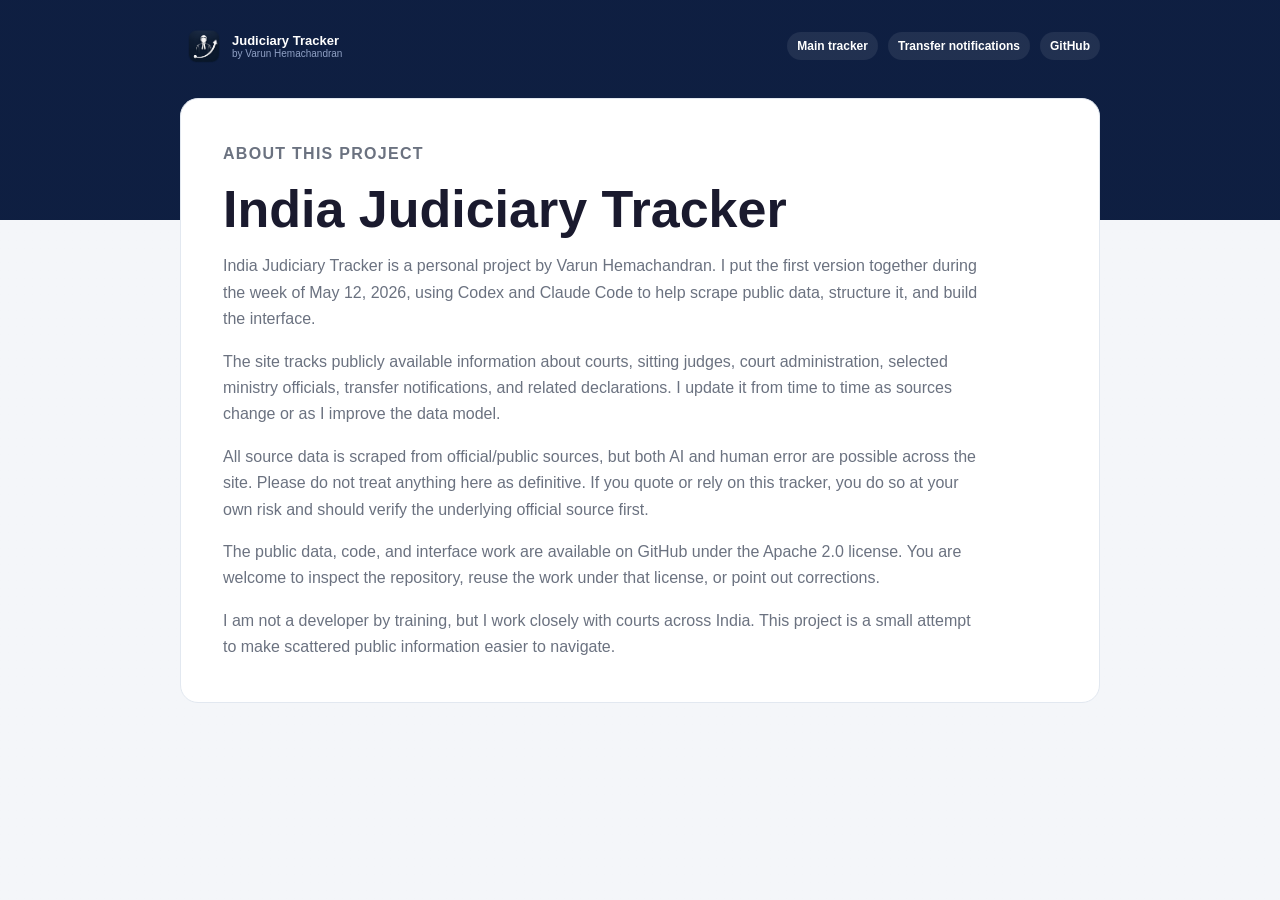
==== commit d55e8dfb: "feat: load about page from markdown" ====
--- a/about.html
+++ b/about.html
@@ -7,7 +7,7 @@
   <meta name="description" content="About the India Judiciary Tracker, a personal public-data project by Varun Hemachandran.">
   <link rel="icon" type="image/png" sizes="32x32" href="assets/icon.png">
   <link rel="apple-touch-icon" href="assets/icon.png">
-  <link rel="stylesheet" href="css/styles.css?v=20260514-1">
+  <link rel="stylesheet" href="css/styles.css?v=20260514-3">
 </head>
 <body class="about-page">
   <main class="about-shell">
@@ -26,25 +26,11 @@
       </div>
     </nav>
 
-    <article class="about-card">
+    <article class="about-card" id="about-content">
       <p class="dashboard-kicker">About this project</p>
-      <h1>India Judiciary Tracker</h1>
-      <p>
-        India Judiciary Tracker is a personal project by Varun Hemachandran. I put the first version together during the week of May 12, 2026, using Codex and Claude Code to help scrape public data, structure it, and build the interface.
-      </p>
-      <p>
-        The site tracks publicly available information about courts, sitting judges, court administration, selected ministry officials, transfer notifications, and related declarations. I update it from time to time as sources change or as I improve the data model.
-      </p>
-      <p>
-        All source data is scraped from official/public sources, but both AI and human error are possible across the site. Please do not treat anything here as definitive. If you quote or rely on this tracker, you do so at your own risk and should verify the underlying official source first.
-      </p>
-      <p>
-        The public data, code, and interface work are available on GitHub under the Apache 2.0 license. You are welcome to inspect the repository, reuse the work under that license, or point out corrections.
-      </p>
-      <p>
-        I am not a developer by training, but I work closely with courts across India. This project is a small attempt to make scattered public information easier to navigate.
-      </p>
+      <div class="loading">Loading about text…</div>
     </article>
   </main>
+  <script src="js/about.js?v=20260514-3"></script>
 </body>
 </html>
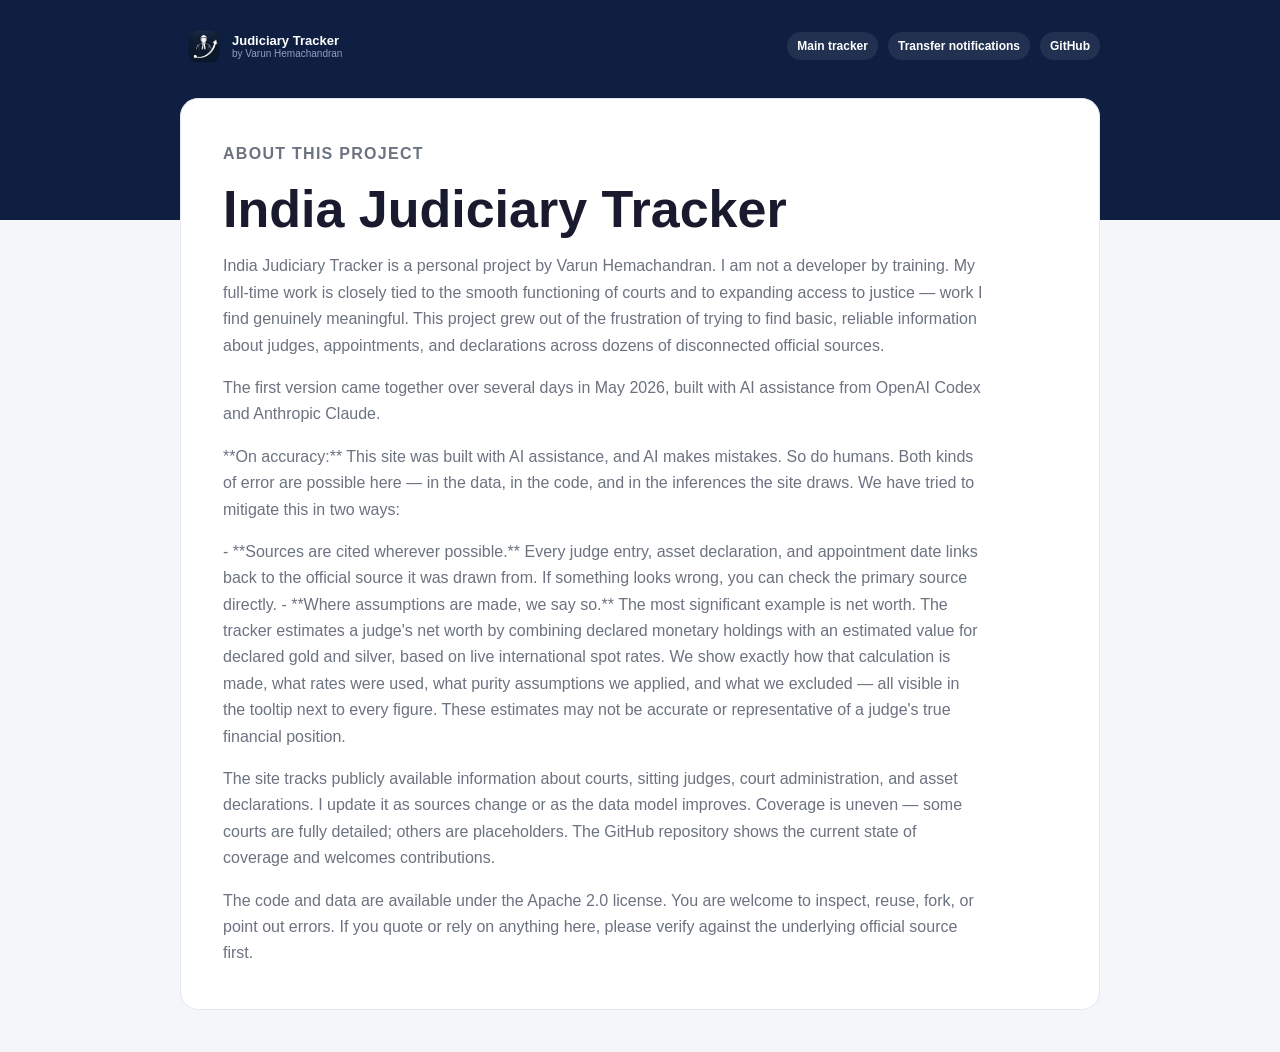
==== commit 21675f09: "ui: improve judge detail layout and rail controls" ====
--- a/about.html
+++ b/about.html
@@ -7,7 +7,14 @@
   <meta name="description" content="About the India Judiciary Tracker, a personal public-data project by Varun Hemachandran.">
   <link rel="icon" type="image/png" sizes="32x32" href="assets/icon.png">
   <link rel="apple-touch-icon" href="assets/icon.png">
-  <link rel="stylesheet" href="css/styles.css?v=20260514-3">
+  <script>
+    try {
+      if (localStorage.getItem('jt-theme') === 'dark') {
+        document.documentElement.classList.add('dark-preload');
+      }
+    } catch (e) {}
+  </script>
+  <link rel="stylesheet" href="css/styles.css?v=20260514-8">
 </head>
 <body class="about-page">
   <main class="about-shell">
@@ -31,6 +38,6 @@
       <div class="loading">Loading about text…</div>
     </article>
   </main>
-  <script src="js/about.js?v=20260514-3"></script>
+  <script src="js/about.js?v=20260514-4"></script>
 </body>
 </html>
--- a/css/styles.css
+++ b/css/styles.css
@@ -57,6 +57,10 @@
   --unknown-bg:  #1f2937;
 }
 
+html.dark-preload body {
+  background: #0d1117;
+}
+
 /* ── Reset ── */
 *, *::before, *::after { box-sizing: border-box; margin: 0; padding: 0; }
 html, body { height: 100%; font-family: -apple-system, BlinkMacSystemFont, 'Segoe UI', Roboto, sans-serif; font-size: 14px; background: var(--bg); color: var(--text); }
@@ -72,6 +76,11 @@
   grid-template-columns: var(--sidebar-w) 1fr var(--upcoming-w);
   grid-template-rows: 100vh;
   overflow: hidden;
+  transition: grid-template-columns var(--transition);
+}
+
+body.right-rail-collapsed .app-layout {
+  grid-template-columns: var(--sidebar-w) 1fr 42px;
 }
 
 /* ─────────────────────────────────────────────────────────────────────────────
@@ -590,6 +599,16 @@
   color: var(--text-muted);
   font-size: 13px;
   line-height: 1.45;
+}
+
+.dashboard-about-link {
+  display: inline-flex;
+  margin-top: 10px;
+  color: var(--accent2);
+  font-size: 12px;
+  font-weight: 750;
+  text-decoration: underline;
+  text-underline-offset: 3px;
 }
 
 .dashboard-action,
@@ -833,14 +852,21 @@
 
 .judge-profile-hero {
   display: grid;
-  grid-template-columns: auto 1fr minmax(180px, 240px);
+  grid-template-columns: minmax(0, 1fr) minmax(220px, 320px);
   align-items: center;
   gap: 16px;
-  padding: 18px;
+  padding: 20px;
   border: 1px solid var(--border);
   border-radius: var(--radius);
   background: var(--bg-card);
   box-shadow: var(--shadow);
+}
+
+.judge-profile-identity {
+  display: flex;
+  align-items: center;
+  gap: 18px;
+  min-width: 0;
 }
 
 .judge-profile-hero .person-photo {
@@ -878,10 +904,11 @@
 }
 
 .asset-total-card {
-  padding: 14px;
+  padding: 14px 16px;
   border-radius: var(--radius);
   background: color-mix(in srgb, var(--accent2) 8%, var(--bg-card));
   border: 1px solid color-mix(in srgb, var(--accent2) 24%, var(--border));
+  align-self: stretch;
 }
 
 .asset-total-card span,
@@ -896,47 +923,225 @@
   display: block;
   margin: 5px 0;
   color: var(--text);
-  font-size: 22px;
+  font-size: 24px;
+  line-height: 1.1;
 }
 
 .asset-total-card em {
   font-style: normal;
 }
 
+.nw-liab-row {
+  margin-top: 6px;
+  padding-top: 6px;
+  border-top: 1px solid color-mix(in srgb, var(--accent2) 18%, var(--border));
+  font-size: 11px;
+  color: var(--text-muted);
+}
+
+.nw-net-row {
+  margin-top: 2px;
+  font-size: 12px;
+  font-weight: 700;
+  color: var(--text);
+}
+
 .asset-rank-summary {
+  margin-top: 12px;
+  padding: 10px;
+  background: color-mix(in srgb, var(--accent2) 8%, var(--bg-card));
+  border: 1px solid color-mix(in srgb, var(--accent2) 28%, var(--border));
+  border-radius: 10px;
+}
+
+.rank-label-row {
+  font-size: 10px;
+  font-weight: 700;
+  text-transform: uppercase;
+  letter-spacing: .06em;
+  color: var(--accent2);
+  margin-bottom: 8px;
+}
+
+.rank-basis {
+  font-weight: 400;
+  text-transform: none;
+  letter-spacing: 0;
+  color: var(--text-muted);
+  font-size: 10px;
+}
+
+.rank-blocks {
   display: grid;
+  grid-template-columns: 1fr 1fr;
   gap: 7px;
-  margin-top: 12px;
-  padding-top: 10px;
-  border-top: 1px solid color-mix(in srgb, var(--accent2) 18%, var(--border));
-}
-
-.asset-rank-summary div {
-  display: grid;
-  grid-template-columns: auto 1fr;
-  column-gap: 8px;
-  row-gap: 1px;
+  margin-bottom: 8px;
+}
+
+.rank-block {
+  display: flex;
+  flex-direction: column;
+  align-items: flex-start;
+  gap: 1px;
+  padding: 8px;
+  background: color-mix(in srgb, var(--accent2) 10%, var(--bg));
+  border-radius: 8px;
+  border: 1px solid color-mix(in srgb, var(--accent2) 20%, var(--border));
+}
+
+.rank-block-global {
+  background: color-mix(in srgb, var(--accent) 10%, var(--bg));
+  border-color: color-mix(in srgb, var(--accent) 20%, var(--border));
+}
+
+.rank-block strong {
+  font-size: 24px;
+  font-weight: 800;
+  line-height: 1;
+  color: var(--accent2);
+  margin: 0;
+}
+
+.rank-block-global strong {
+  color: var(--accent);
+}
+
+.rank-block span {
+  font-size: 10px;
+  color: var(--text-muted);
+  margin-top: 1px;
+}
+
+.rank-block em {
+  font-style: normal;
+  font-size: 10.5px;
+  font-weight: 600;
+  color: var(--text);
+  margin-top: 3px;
+}
+
+.rank-disclaimer {
+  margin: 0;
+  font-size: 9.5px;
+  color: var(--text-muted);
+  line-height: 1.35;
+  border-top: 1px solid color-mix(in srgb, var(--accent2) 15%, var(--border));
+  padding-top: 7px;
+}
+
+/* ── Live rates strip ──────────────────────────────────────────── */
+.metal-rates-strip {
+  display: flex;
+  flex-direction: column;
+  gap: 8px;
+  padding: 10px 14px 12px;
+  margin-top: 14px;
+  margin-bottom: 12px;
+  background: color-mix(in srgb, var(--accent2) 6%, var(--bg));
+  border: 1px solid color-mix(in srgb, var(--accent2) 18%, var(--border));
+  border-radius: 8px;
+}
+
+.rates-top-row {
+  display: flex;
   align-items: baseline;
-}
-
-.asset-rank-summary span,
-.asset-rank-summary em {
-  display: block;
-  color: var(--text-muted);
+  gap: 10px;
+  flex-wrap: wrap;
+}
+
+.rates-label {
+  font-size: 11px;
+  font-weight: 600;
+  color: var(--text);
+  white-space: nowrap;
+}
+
+.rates-source {
   font-size: 10.5px;
-}
-
-.asset-rank-summary strong {
-  grid-row: span 2;
-  min-width: 38px;
+  color: var(--text-muted);
+}
+
+.rates-pills {
+  display: flex;
+  flex-wrap: wrap;
+  gap: 6px;
+}
+
+.rates-disclaimer {
   margin: 0;
+  font-size: 10.5px;
+  color: var(--text-muted);
+  line-height: 1.55;
+  padding-top: 8px;
+  border-top: 1px solid color-mix(in srgb, var(--accent2) 15%, var(--border));
+}
+
+.rate-pill {
+  display: inline-flex;
+  align-items: center;
+  gap: 4px;
+  padding: 3px 10px;
+  border-radius: 20px;
+  font-size: 11.5px;
+  white-space: nowrap;
+}
+
+.rate-pill strong {
+  font-weight: 700;
+}
+
+.gold-rate {
+  background: color-mix(in srgb, #f59e0b 12%, var(--bg-card));
+  border: 1px solid color-mix(in srgb, #f59e0b 30%, var(--border));
+  color: var(--text);
+}
+
+.silver-rate {
+  background: color-mix(in srgb, #94a3b8 12%, var(--bg-card));
+  border: 1px solid color-mix(in srgb, #94a3b8 30%, var(--border));
+  color: var(--text);
+}
+
+.fx-rate {
+  background: color-mix(in srgb, var(--accent) 10%, var(--bg-card));
+  border: 1px solid color-mix(in srgb, var(--accent) 25%, var(--border));
+  color: var(--text);
+}
+
+/* ── Metal price estimated value column ────────────────────────── */
+.est-value {
+  font-size: 12px;
+  font-weight: 600;
   color: var(--accent2);
-  font-size: 18px;
-}
+  white-space: nowrap;
+}
+
+th.est-value-col {
+  white-space: nowrap;
+  color: var(--text-muted);
+}
+
+.est-value-tip {
+  font-size: 10px;
+  opacity: 0.6;
+  margin-left: 3px;
+  vertical-align: middle;
+  cursor: pointer;
+}
+
+.nw-tip {
+  font-size: 13px;
+  font-weight: 400;
+  opacity: 0.55;
+  margin-left: 4px;
+  vertical-align: middle;
+  cursor: pointer;
+}
+
 
 .detail-grid {
   display: grid;
-  grid-template-columns: repeat(2, minmax(0, 1fr));
+  grid-template-columns: 1fr;
   gap: 12px;
 }
 
@@ -999,8 +1204,11 @@
 }
 
 .asset-emoji {
-  display: inline;
-  margin-right: 6px;
+  display: inline-flex;
+  margin-right: 8px;
+  font-size: 22px;
+  line-height: 1;
+  vertical-align: -4px;
 }
 
 .asset-group-head span,
@@ -1013,27 +1221,254 @@
 
 .asset-group-head em {
   flex: 0 0 auto;
+  color: var(--accent2);
+  font-size: 15px;
+  font-style: normal;
+  font-weight: 900;
+  white-space: nowrap;
+}
+
+.asset-group-desc {
+  margin-top: 8px;
+}
+
+.asset-table-scroll {
+  overflow-x: auto;
+  border-radius: var(--radius-sm);
+}
+
+.asset-table-wrap {
+  margin-top: 10px;
+  overflow: visible;
+  border: 1px solid var(--border);
+  border-radius: var(--radius-sm);
+  background: var(--bg-card);
+}
+
+.asset-table {
+  width: 100%;
+  min-width: 0;
+  table-layout: fixed;
+  border-collapse: collapse;
+  font-size: 11.5px;
+}
+
+.asset-table th,
+.asset-table td {
+  padding: 7px 8px;
+  border-bottom: 1px solid var(--border);
+  color: var(--text-muted);
+  text-align: left;
+  vertical-align: top;
+  overflow-wrap: anywhere;
+}
+
+.asset-table th {
+  background: var(--bg);
   color: var(--text);
-  font-size: 12px;
-  font-style: normal;
+  font-size: 10px;
+  font-weight: 800;
+  letter-spacing: .05em;
+  text-transform: uppercase;
+}
+
+.asset-table td.num,
+.asset-table th.num {
+  text-align: right;
+  white-space: nowrap;
+}
+
+.asset-table tfoot td {
+  border-bottom: 0;
+  color: var(--text);
+  font-weight: 850;
+}
+
+.asset-table th.note-cell {
+  width: 28px;
+  min-width: 28px;
+  white-space: nowrap;
+  text-align: center;
+  padding-left: 3px;
+  padding-right: 3px;
+}
+
+.asset-table td.note-cell {
+  width: 28px;
+  min-width: 28px;
+  text-align: center;
+  padding-left: 3px;
+  padding-right: 3px;
+}
+
+/* ⓘ icon button */
+.asset-note-tip {
+  display: inline-flex;
+  align-items: center;
+  justify-content: center;
+  width: 16px;
+  height: 16px;
+  border-radius: 999px;
+  background: var(--unknown-bg);
+  color: var(--text-muted);
+  cursor: pointer;
+  font-size: 10px;
+  user-select: none;
+  -webkit-user-select: none;
+}
+
+/* JS-managed tooltip bubble */
+#jt-tip {
+  position: fixed;
+  z-index: 9000;
+  max-width: 300px;
+  min-width: 200px;
+  background: var(--text);
+  color: var(--bg-card);
+  border-radius: 8px;
+  box-shadow: 0 6px 24px rgba(0,0,0,.3);
+  font-size: 11.5px;
+  pointer-events: none;
+  opacity: 0;
+  transform: translateY(4px);
+  transition: opacity .15s ease, transform .15s ease;
+  overflow: hidden;
+}
+
+#jt-tip.visible {
+  opacity: 1;
+  transform: translateY(0);
+  pointer-events: auto;
+}
+
+.jt-tip-body {
+  padding: 8px 11px 7px;
+  line-height: 1.55;
+  word-break: break-word;
+  white-space: pre-wrap;
+  font-weight: 400;
+  letter-spacing: 0;
+  text-transform: none;
+}
+
+#jt-tip.wide {
+  max-width: 380px;
+  min-width: 300px;
+}
+
+#jt-tip.wide .jt-tip-body {
+  padding: 10px 12px 9px;
+  white-space: normal;
+}
+
+.tip-section + .tip-section {
+  margin-top: 10px;
+  padding-top: 9px;
+  border-top: 1px solid rgba(255,255,255,.14);
+}
+
+.tip-section h4 {
+  margin: 0 0 7px;
+  color: var(--bg-card);
+  font-size: 10px;
+  line-height: 1.2;
+  font-weight: 850;
+  letter-spacing: .08em;
+  text-transform: uppercase;
+}
+
+.tip-row {
+  display: grid;
+  grid-template-columns: minmax(0, 1fr) auto;
+  gap: 18px;
+  align-items: baseline;
+  margin: 4px 0;
+}
+
+.tip-row span,
+.tip-section p,
+.tip-section li {
+  color: color-mix(in srgb, var(--bg-card) 88%, transparent);
+}
+
+.tip-row strong {
+  color: var(--bg-card);
   font-weight: 800;
   white-space: nowrap;
 }
 
-.asset-group-desc {
-  margin-top: 8px;
-}
-
-.asset-item-list {
-  margin-top: 9px;
-  padding-left: 18px;
-  color: var(--text-muted);
+.tip-section ul {
+  margin: 0;
+  padding-left: 16px;
+}
+
+.tip-section li,
+.tip-section p {
+  margin: 4px 0;
+}
+
+.jt-tip-hint {
+  padding: 5px 11px 6px;
+  font-size: 9.5px;
+  font-weight: 600;
+  letter-spacing: .04em;
+  text-transform: uppercase;
+  opacity: .55;
+  border-top: 1px solid rgba(255,255,255,.12);
+}
+
+/* Copy toast */
+.jt-toast {
+  position: fixed;
+  bottom: 28px;
+  left: 50%;
+  transform: translateX(-50%) translateY(12px);
+  background: var(--text);
+  color: var(--bg-card);
+  padding: 8px 20px;
+  border-radius: 999px;
   font-size: 12px;
-  line-height: 1.45;
-}
-
-.asset-item-list li + li {
-  margin-top: 5px;
+  font-weight: 650;
+  letter-spacing: .01em;
+  box-shadow: 0 4px 18px rgba(0,0,0,.22);
+  opacity: 0;
+  transition: opacity .2s ease, transform .2s ease;
+  z-index: 9100;
+  white-space: nowrap;
+  pointer-events: none;
+}
+
+.jt-toast.show {
+  opacity: 1;
+  transform: translateX(-50%) translateY(0);
+}
+
+.amount-pill {
+  display: inline-flex;
+  align-items: center;
+  justify-content: center;
+  gap: 4px;
+  padding: 4px 8px;
+  border-radius: 999px;
+  background: color-mix(in srgb, var(--accent2) 10%, var(--bg-card));
+  color: var(--accent2);
+  border: 1px solid color-mix(in srgb, var(--accent2) 24%, var(--border));
+  font-size: 12px;
+  font-weight: 850;
+  line-height: 1.15;
+}
+
+.amount-pill.strong {
+  background: color-mix(in srgb, var(--accent) 12%, var(--bg-card));
+  color: var(--accent);
+  border-color: color-mix(in srgb, var(--accent) 30%, var(--border));
+  font-size: 13px;
+  font-weight: 950;
+}
+
+.asset-muted-value {
+  color: var(--text-muted);
+  font-size: 11px;
 }
 
 .asset-empty {
@@ -1070,6 +1505,16 @@
 .person-card.clickable-card:focus-visible {
   outline: 2px solid var(--accent2);
   outline-offset: 3px;
+}
+
+.person-card.retired-card {
+  filter: grayscale(1);
+  opacity: 0.68;
+  background: color-mix(in srgb, var(--unknown-bg) 55%, var(--bg-card));
+}
+
+.person-card.retired-card:hover {
+  opacity: 0.82;
 }
 
 /* Border accent by tenure */
@@ -1159,6 +1604,21 @@
 .card-role-badge.minister      { background: #fff7ed; color: #c2410c; border-color: #fed7aa; }
 .card-role-badge.secretary     { background: #faf5ff; color: #7e22ce; border-color: #e9d5ff; }
 .card-role-badge.cpc           { background: #eef2ff; color: #3730a3; border-color: #c7d2fe; }
+
+.retired-badge {
+  display: inline-block;
+  margin-left: 5px;
+  margin-bottom: 5px;
+  padding: 2px 7px;
+  border-radius: 4px;
+  background: var(--unknown-bg);
+  color: var(--text-muted);
+  border: 1px solid var(--border);
+  font-size: 9.5px;
+  font-weight: 800;
+  letter-spacing: .05em;
+  text-transform: uppercase;
+}
 
 .card-badges-row {
   display: flex;
@@ -1324,6 +1784,10 @@
   padding: 14px;
 }
 .upcoming-title {
+  display: flex;
+  align-items: center;
+  justify-content: space-between;
+  gap: 8px;
   font-size: 10.5px;
   font-weight: 700;
   text-transform: uppercase;
@@ -1333,6 +1797,47 @@
   margin-bottom: 8px;
   border-bottom: 1px solid var(--border);
   flex-shrink: 0;
+}
+
+.right-rail-toggle {
+  flex: 0 0 auto;
+  width: 24px;
+  height: 24px;
+  display: inline-flex;
+  align-items: center;
+  justify-content: center;
+  border-radius: 999px;
+  border: 1px solid var(--border);
+  background: var(--bg);
+  color: var(--text-muted);
+  font-size: 18px;
+  line-height: 1;
+  font-weight: 800;
+}
+
+.right-rail-toggle:hover {
+  color: var(--accent2);
+  border-color: color-mix(in srgb, var(--accent2) 35%, var(--border));
+}
+
+body.right-rail-collapsed .upcoming-panel,
+body.right-rail-collapsed .transfer-rail {
+  padding: 10px 8px;
+}
+
+body.right-rail-collapsed .upcoming-title,
+body.right-rail-collapsed .transfer-rail-title {
+  justify-content: center;
+  padding-bottom: 0;
+  margin-bottom: 0;
+  border-bottom: 0;
+}
+
+body.right-rail-collapsed .upcoming-title span,
+body.right-rail-collapsed .upcoming-scroll,
+body.right-rail-collapsed .transfer-rail-title span,
+body.right-rail-collapsed .transfer-rail-content {
+  display: none;
 }
 .upcoming-scroll {
   overflow-y: auto;
@@ -1418,6 +1923,10 @@
   grid-template-columns: var(--sidebar-w) 1fr 280px;
 }
 
+body.right-rail-collapsed .notifications-layout {
+  grid-template-columns: var(--sidebar-w) 1fr 42px;
+}
+
 body.modal-open {
   overflow: hidden;
 }
@@ -1626,6 +2135,10 @@
 }
 
 .transfer-rail-title {
+  display: flex;
+  align-items: center;
+  justify-content: space-between;
+  gap: 8px;
   font-size: 10.5px;
   font-weight: 800;
   text-transform: uppercase;
@@ -2154,6 +2667,9 @@
     border-radius: 14px;
     align-items: start;
   }
+  .judge-profile-identity {
+    align-items: flex-start;
+  }
   .judge-profile-hero .person-photo {
     width: 78px;
     height: 92px;
